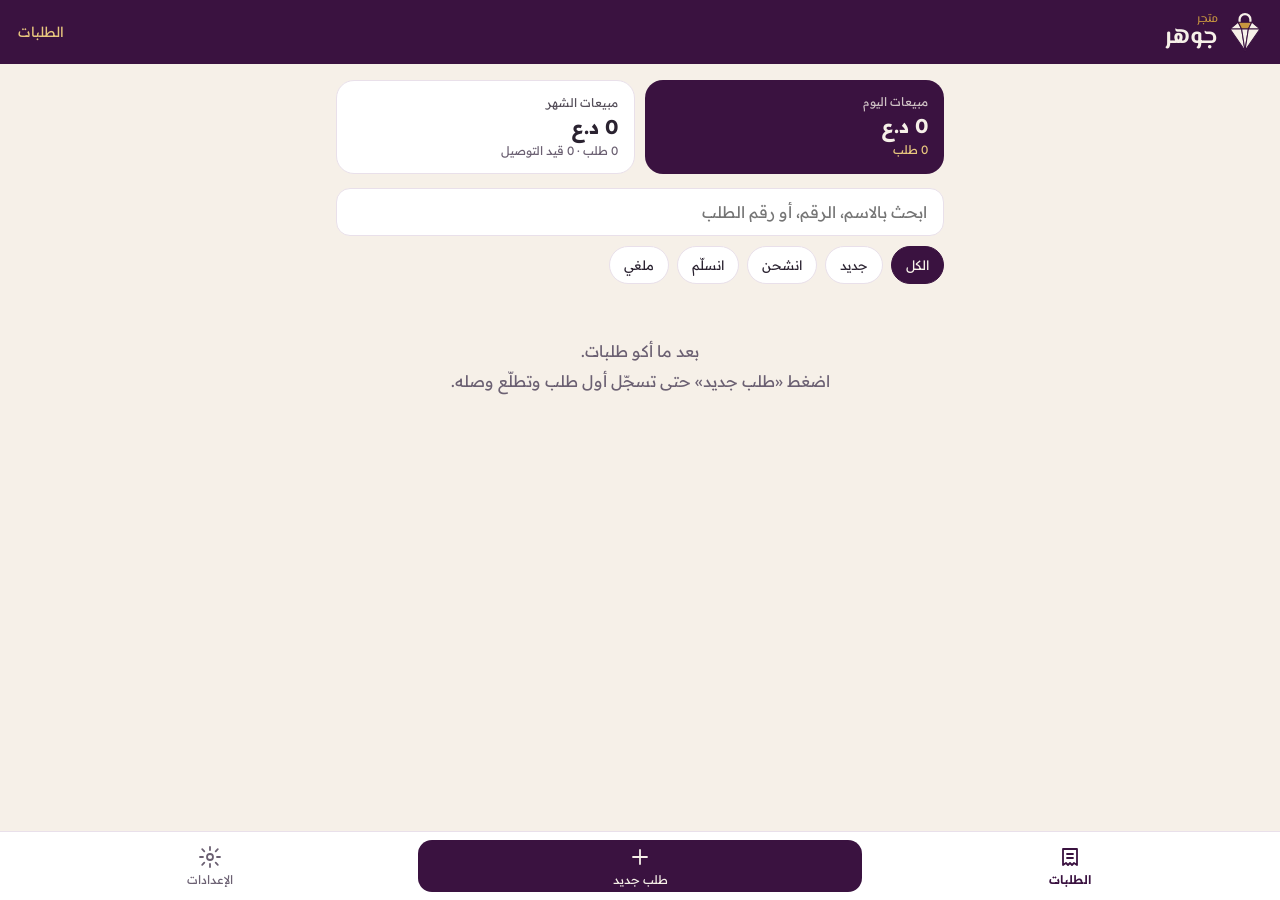
==== .inbox/jw/index.html @ b7cbf236 "temp transfer Co-Authored-By: Claude Opus 5.5 <noreply@anthropic.com> Claude-Session: https://claude" ====
<!doctype html>
<html lang="ar" dir="rtl">
<head>
<meta charset="utf-8">
<meta name="viewport" content="width=device-width, initial-scale=1, viewport-fit=cover">
<meta name="theme-color" content="#3A1240">
<meta name="apple-mobile-web-app-capable" content="yes">
<meta name="mobile-web-app-capable" content="yes">
<meta name="apple-mobile-web-app-status-bar-style" content="black-translucent">
<meta name="apple-mobile-web-app-title" content="وصولات جوهر">
<title>وصولات جوهر</title>
<link rel="manifest" href="manifest.webmanifest">
<link rel="icon" href="icon.svg" type="image/svg+xml">
<link rel="apple-touch-icon" id="appleIcon" href="icon.svg">
<link rel="preconnect" href="https://fonts.googleapis.com">
<link rel="preconnect" href="https://fonts.gstatic.com" crossorigin>
<link rel="stylesheet" href="https://fonts.googleapis.com/css2?family=El+Messiri:wght@500;700&family=Readex+Pro:wght@300;400;600&display=swap">
<link rel="stylesheet" href="style.css">
</head>
<body>
<header class="top">
  <a class="brand" href="#orders" aria-label="الطلبات">
    <svg class="mk" viewBox="10 16 100 118" aria-hidden="true"><path d="M44 47 V38 a16 16 0 0 1 32 0 V47" fill="none" stroke="currentColor" stroke-width="6.5"/><g stroke="var(--plum)" stroke-width="3" stroke-linejoin="round"><polygon points="16,66 40,46 50,66" fill="currentColor"/><polygon points="40,46 80,46 70,66 50,66" fill="var(--gold)"/><polygon points="80,46 104,66 70,66" fill="currentColor"/><polygon points="16,66 50,66 60,130" fill="currentColor"/><polygon points="50,66 70,66 60,130" fill="currentColor"/><polygon points="70,66 104,66 60,130" fill="currentColor"/></g></svg>
    <span><small id="storeLabel">متجر</small><b>جوهر</b></span>
  </a>
  <span class="ttl" id="viewTitle">الطلبات</span>
</header>

<main id="app"></main>

<nav class="tabs" aria-label="التنقل">
  <a href="#orders" data-tab="orders"><svg viewBox="0 0 24 24"><path d="M5 4h14v16l-3-2-2 2-2-2-2 2-2-2-3 2z"/><path d="M9 9h6M9 13h6"/></svg>الطلبات</a>
  <a href="#new" data-tab="new" class="add"><svg viewBox="0 0 24 24"><path d="M12 5v14M5 12h14"/></svg>طلب جديد</a>
  <a href="#settings" data-tab="settings"><svg viewBox="0 0 24 24"><circle cx="12" cy="12" r="3"/><path d="M12 2v3M12 19v3M4.2 4.2l2.1 2.1M17.7 17.7l2.1 2.1M2 12h3M19 12h3M4.2 19.8l2.1-2.1M17.7 6.3l2.1-2.1"/></svg>الإعدادات</a>
</nav>

<div class="toast" id="toast" role="status" aria-live="polite"></div>
<script src="app.js"></script>
</body>
</html>
---- .inbox/jw/style.css ----
:root{--plum:#3A1240;--deep:#240A29;--gold:#C9973F;--lgold:#E8C77E;--pearl:#F6F0E8;--ruby:#B3264F;--ink:#2A2230;--gray:#6B6072;--mist:#E9E0EA;--ok:#1F7A55;--blue:#2F5E9E}
*{box-sizing:border-box;-webkit-tap-highlight-color:transparent}
html,body{margin:0;background:var(--pearl);color:var(--ink);font-family:'Readex Pro',system-ui,sans-serif;font-size:16px}
body{padding-bottom:calc(86px + env(safe-area-inset-bottom))}
button,input,select,textarea{font:inherit;color:inherit}
.top{position:sticky;top:0;z-index:5;background:var(--plum);color:var(--pearl);display:flex;align-items:center;justify-content:space-between;padding:calc(12px + env(safe-area-inset-top)) 18px 12px}
.brand{display:flex;align-items:center;gap:10px;color:var(--pearl);text-decoration:none}
.mk{width:34px;height:40px;color:var(--pearl)}
.brand span{display:flex;flex-direction:column;line-height:1}
.brand small{font-family:'El Messiri';color:var(--gold);font-size:12px}
.brand b{font-family:'El Messiri';font-size:24px}
.ttl{font-size:14px;color:var(--lgold)}
main{max-width:640px;margin:0 auto;padding:16px}
h2{font-family:'El Messiri';color:var(--plum);font-size:24px;margin:8px 0 12px}
.tabs{position:fixed;bottom:0;left:0;right:0;z-index:5;background:#fff;border-top:1px solid var(--mist);display:flex;justify-content:space-around;padding:8px 8px calc(8px + env(safe-area-inset-bottom))}
.tabs a{flex:1;display:flex;flex-direction:column;align-items:center;gap:3px;font-size:12px;color:var(--gray);text-decoration:none;min-height:52px;justify-content:center;border-radius:14px}
.tabs svg{width:24px;height:24px;fill:none;stroke:currentColor;stroke-width:1.8;stroke-linecap:round;stroke-linejoin:round}
.tabs a.on{color:var(--plum);font-weight:600}
.tabs a.add{color:var(--pearl);background:var(--plum);margin:0 6px;flex:1.1}
.tabs a.add.on{background:var(--deep);color:var(--pearl)}
.stats{display:grid;grid-template-columns:repeat(2,minmax(0,1fr));gap:10px;margin-bottom:14px}
.stat{background:var(--plum);color:var(--pearl);border-radius:18px;padding:14px 16px}
.stat.l{background:#fff;color:var(--ink);border:1px solid var(--mist)}
.stat small{display:block;font-size:12px;opacity:.8}
.stat b{font-size:20px;display:block;margin-top:4px}
.stat i{font-style:normal;font-size:12px;color:var(--lgold)}
.stat.l i{color:var(--gray)}
.search{width:100%;padding:13px 16px;border-radius:14px;border:1px solid var(--mist);background:#fff;margin-bottom:10px}
.chips{display:flex;gap:8px;overflow-x:auto;padding-bottom:6px;margin-bottom:6px}
.chip{border:1px solid var(--mist);background:#fff;border-radius:999px;padding:8px 14px;font-size:13px;white-space:nowrap;cursor:pointer;min-height:38px}
.chip.on{background:var(--plum);color:var(--pearl);border-color:var(--plum)}
.list{display:flex;flex-direction:column;gap:10px}
.card{background:#fff;border:1px solid var(--mist);border-radius:18px;padding:14px 16px;display:grid;grid-template-columns:1fr auto;gap:4px 10px;text-decoration:none;color:inherit}
.card .no{font-weight:600;color:var(--plum)}
.card .nm{font-size:15px}
.card .meta{font-size:12px;color:var(--gray)}
.card .amt{font-weight:600;text-align:left}
.badge{display:inline-block;font-size:12px;padding:4px 10px;border-radius:999px;justify-self:end}
.s-new{background:#F3E9D6;color:#6E4E12}.s-shipped{background:#E3ECF7;color:var(--blue)}.s-delivered{background:#E1F1E9;color:var(--ok)}.s-cancelled{background:#F7E3E9;color:var(--ruby)}
.empty{text-align:center;color:var(--gray);padding:40px 10px;line-height:1.9}
.box{background:#fff;border:1px solid var(--mist);border-radius:18px;padding:16px;margin-bottom:14px}
.box h3{margin:0 0 10px;font-size:15px;color:var(--plum)}
label{display:block;font-size:13px;color:var(--gray);margin:10px 0 5px}
input,select,textarea{width:100%;padding:12px 14px;border:1px solid var(--mist);border-radius:12px;background:var(--pearl);min-height:46px}
input:focus,select:focus,textarea:focus{outline:2px solid var(--gold);outline-offset:1px}
.row{display:grid;grid-template-columns:repeat(2,minmax(0,1fr));gap:10px}
.item{display:grid;grid-template-columns:76px 1fr 46px;gap:6px;align-items:end;margin-bottom:14px;padding-bottom:12px;border-bottom:1px dashed var(--mist)}
.item>div:first-child{grid-column:1/-1}
.item input{padding:10px}
.x{width:46px;height:46px;border:none;border-radius:12px;background:#F7E3E9;color:var(--ruby);font-size:20px;cursor:pointer}
.btn{display:flex;align-items:center;justify-content:center;gap:8px;width:100%;min-height:50px;border:none;border-radius:14px;background:var(--plum);color:var(--pearl);font-weight:600;cursor:pointer;text-decoration:none;font-size:15px}
.btn.gold{background:var(--gold);color:var(--deep)}
.btn.ghost{background:#fff;color:var(--plum);border:1.5px solid var(--plum)}
.btn.danger{background:#fff;color:var(--ruby);border:1.5px solid var(--ruby)}
.btn.sm{min-height:42px;font-size:14px}
.btns{display:grid;grid-template-columns:repeat(2,minmax(0,1fr));gap:10px;margin-top:12px}
.totals{display:flex;flex-direction:column;gap:6px;font-size:14px}
.totals div{display:flex;justify-content:space-between}
.totals .grand{font-size:18px;font-weight:600;color:var(--plum);border-top:1px solid var(--mist);padding-top:8px}
.quick{display:flex;gap:8px;flex-wrap:wrap;margin-top:10px}
.quick button{border:1px dashed var(--gold);background:#FBF5EA;border-radius:999px;padding:8px 12px;font-size:13px;cursor:pointer;min-height:38px}
.rc{width:100%;border-radius:18px;box-shadow:0 14px 40px rgba(36,10,41,.18);display:block;background:#fff}
.status{display:grid;grid-template-columns:repeat(4,minmax(0,1fr));gap:6px;margin:14px 0}
.status button{border:1px solid var(--mist);background:#fff;border-radius:12px;padding:10px 4px;font-size:13px;cursor:pointer;min-height:44px}
.status button.on{background:var(--plum);color:var(--pearl);border-color:var(--plum)}
.hint{font-size:13px;color:var(--gray);line-height:1.8}
.toast{position:fixed;left:50%;bottom:calc(100px + env(safe-area-inset-bottom));transform:translateX(-50%) translateY(20px);background:var(--ink);color:#fff;padding:10px 18px;border-radius:999px;font-size:14px;opacity:0;pointer-events:none;transition:.25s;z-index:9}
.toast.show{opacity:1;transform:translateX(-50%)}
.prod{display:grid;grid-template-columns:1fr 110px 40px;gap:6px;margin-bottom:8px}
.warn{background:#FBF5EA;border:1px solid var(--lgold);border-radius:14px;padding:12px 14px;font-size:13px;line-height:1.8;margin-bottom:14px}
#print{display:none}
@media print{
  body{padding:0;background:#fff}
  .top,.tabs,main,.toast{display:none!important}
  #print{display:block}
  #print img{width:100%}
}
.sr{position:absolute;width:1px;height:1px;overflow:hidden;clip:rect(0 0 0 0);white-space:nowrap}
html,body{overflow-x:hidden}
.warn a{color:var(--plum);font-weight:600}
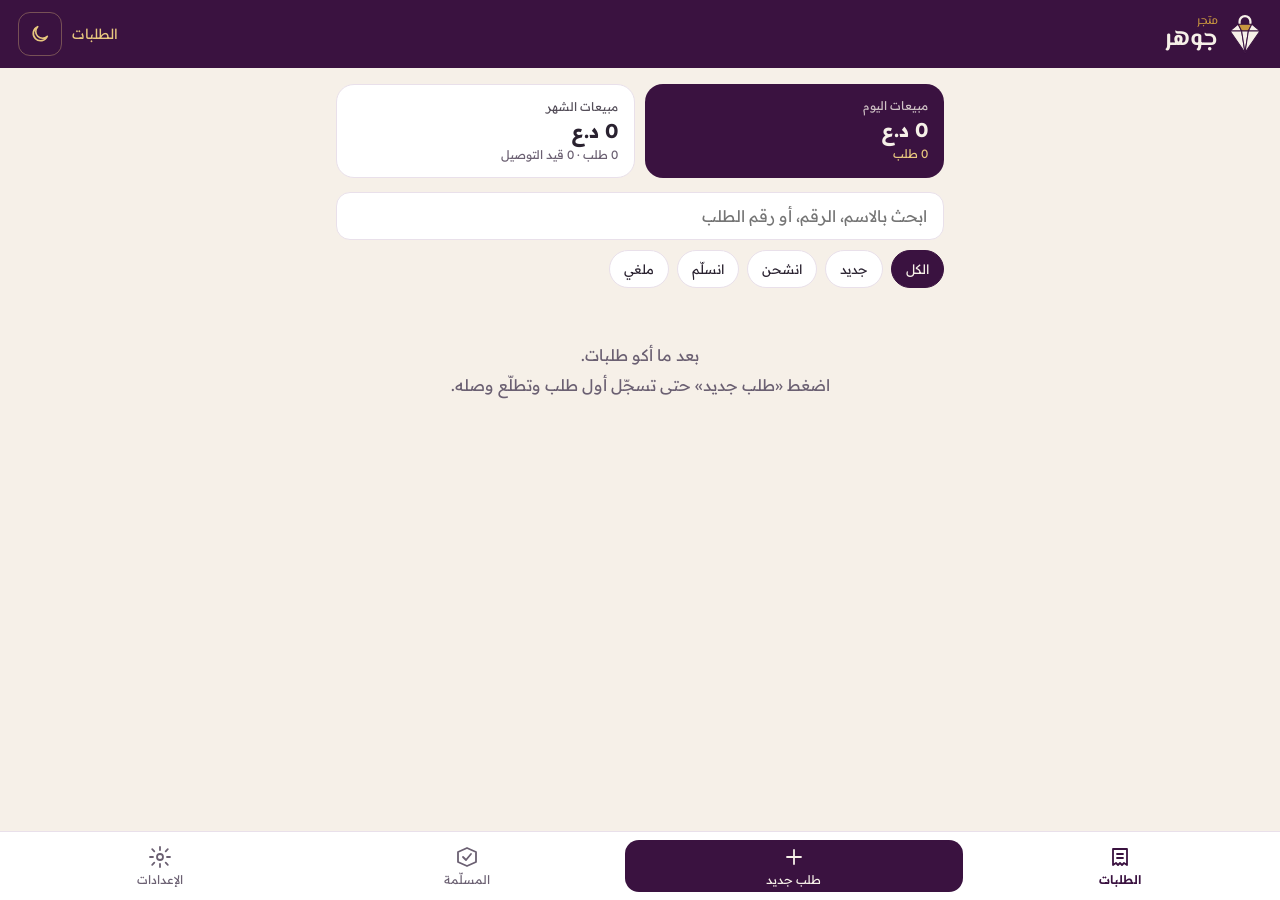
==== commit ce92cafb: "temp transfer Co-Authored-By: Claude Opus 5.5 <noreply@anthropic.com> Claude-Session: https://claude" ====
--- a/.inbox/jw/index.html
+++ b/.inbox/jw/index.html
@@ -16,6 +16,7 @@
 <link rel="preconnect" href="https://fonts.gstatic.com" crossorigin>
 <link rel="stylesheet" href="https://fonts.googleapis.com/css2?family=El+Messiri:wght@500;700&family=Readex+Pro:wght@300;400;600&display=swap">
 <link rel="stylesheet" href="style.css">
+<script>try{var t=localStorage.getItem('jw.theme')||(matchMedia('(prefers-color-scheme: dark)').matches?'dark':'light');document.documentElement.dataset.theme=t}catch(e){}</script>
 </head>
 <body>
 <header class="top">
@@ -23,7 +24,7 @@
     <svg class="mk" viewBox="10 16 100 118" aria-hidden="true"><path d="M44 47 V38 a16 16 0 0 1 32 0 V47" fill="none" stroke="currentColor" stroke-width="6.5"/><g stroke="var(--plum)" stroke-width="3" stroke-linejoin="round"><polygon points="16,66 40,46 50,66" fill="currentColor"/><polygon points="40,46 80,46 70,66 50,66" fill="var(--gold)"/><polygon points="80,46 104,66 70,66" fill="currentColor"/><polygon points="16,66 50,66 60,130" fill="currentColor"/><polygon points="50,66 70,66 60,130" fill="currentColor"/><polygon points="70,66 104,66 60,130" fill="currentColor"/></g></svg>
     <span><small id="storeLabel">متجر</small><b>جوهر</b></span>
   </a>
-  <span class="ttl" id="viewTitle">الطلبات</span>
+  <div class="tr"><span class="ttl" id="viewTitle">الطلبات</span><button class="theme" id="themeBtn" type="button" aria-label="تبديل الوضع الليلي والنهاري"></button></div>
 </header>
 
 <main id="app"></main>
@@ -31,6 +32,7 @@
 <nav class="tabs" aria-label="التنقل">
   <a href="#orders" data-tab="orders"><svg viewBox="0 0 24 24"><path d="M5 4h14v16l-3-2-2 2-2-2-2 2-2-2-3 2z"/><path d="M9 9h6M9 13h6"/></svg>الطلبات</a>
   <a href="#new" data-tab="new" class="add"><svg viewBox="0 0 24 24"><path d="M12 5v14M5 12h14"/></svg>طلب جديد</a>
+  <a href="#delivered" data-tab="delivered"><svg viewBox="0 0 24 24"><path d="M3 7l9-4 9 4v10l-9 4-9-4z"/><path d="M8 12l3 3 5-6"/></svg>المسلّمة</a>
   <a href="#settings" data-tab="settings"><svg viewBox="0 0 24 24"><circle cx="12" cy="12" r="3"/><path d="M12 2v3M12 19v3M4.2 4.2l2.1 2.1M17.7 17.7l2.1 2.1M2 12h3M19 12h3M4.2 19.8l2.1-2.1M17.7 6.3l2.1-2.1"/></svg>الإعدادات</a>
 </nav>
 
--- a/.inbox/jw/style.css
+++ b/.inbox/jw/style.css
@@ -1,80 +1,97 @@
-:root{--plum:#3A1240;--deep:#240A29;--gold:#C9973F;--lgold:#E8C77E;--pearl:#F6F0E8;--ruby:#B3264F;--ink:#2A2230;--gray:#6B6072;--mist:#E9E0EA;--ok:#1F7A55;--blue:#2F5E9E}
+:root{--plum:#3A1240;--deep:#240A29;--gold:#C9973F;--lgold:#E8C77E;--pearl:#F6F0E8;--ruby:#B3264F;--ok:#1F7A55;--blue:#2F5E9E;
+  --bg:#F6F0E8;--card:#fff;--field:#F6F0E8;--text:#2A2230;--muted:#6B6072;--line:#E9E0EA;--acc:#3A1240;--pri:#3A1240;--onpri:#F6F0E8;--soft:#FBF5EA;--bar:#3A1240;--bad-ruby:#F7E3E9;
+  --b-new:#F3E9D6;--t-new:#6E4E12;--b-shp:#E3ECF7;--t-shp:#2F5E9E;--b-dlv:#E1F1E9;--t-dlv:#1F7A55;--b-cnl:#F7E3E9;--t-cnl:#B3264F;color-scheme:light}
+:root[data-theme=dark]{--bg:#140A17;--card:#1F1223;--field:#2A1A2E;--text:#F1E9F2;--muted:#B3A5B6;--line:#3A2840;--acc:#E8C77E;--pri:#6E2F7A;--onpri:#fff;--soft:#2A2018;--bar:#1F0A24;--bad-ruby:#3A1622;
+  --b-new:#3A2E14;--t-new:#F0D08A;--b-shp:#16263C;--t-shp:#9CC1F0;--b-dlv:#123026;--t-dlv:#8FDDB8;--b-cnl:#3A1622;--t-cnl:#F09AB2;color-scheme:dark}
 *{box-sizing:border-box;-webkit-tap-highlight-color:transparent}
-html,body{margin:0;background:var(--pearl);color:var(--ink);font-family:'Readex Pro',system-ui,sans-serif;font-size:16px}
-body{padding-bottom:calc(86px + env(safe-area-inset-bottom))}
+html,body{margin:0;background:var(--bg);color:var(--text);font-family:'Readex Pro',system-ui,sans-serif;font-size:16px;overflow-x:hidden}
+body{padding-bottom:calc(86px + env(safe-area-inset-bottom));transition:background .2s,color .2s}
 button,input,select,textarea{font:inherit;color:inherit}
-.top{position:sticky;top:0;z-index:5;background:var(--plum);color:var(--pearl);display:flex;align-items:center;justify-content:space-between;padding:calc(12px + env(safe-area-inset-top)) 18px 12px}
+.top{position:sticky;top:0;z-index:5;background:var(--bar);color:var(--pearl);display:flex;align-items:center;justify-content:space-between;gap:10px;padding:calc(12px + env(safe-area-inset-top)) 18px 12px}
 .brand{display:flex;align-items:center;gap:10px;color:var(--pearl);text-decoration:none}
 .mk{width:34px;height:40px;color:var(--pearl)}
 .brand span{display:flex;flex-direction:column;line-height:1}
 .brand small{font-family:'El Messiri';color:var(--gold);font-size:12px}
 .brand b{font-family:'El Messiri';font-size:24px}
+.tr{display:flex;align-items:center;gap:10px}
 .ttl{font-size:14px;color:var(--lgold)}
+.theme{width:44px;height:44px;border-radius:12px;border:1px solid rgba(232,199,126,.35);background:transparent;color:var(--lgold);display:flex;align-items:center;justify-content:center;cursor:pointer}
+.theme svg{width:22px;height:22px;fill:none;stroke:currentColor;stroke-width:1.8;stroke-linecap:round;stroke-linejoin:round}
 main{max-width:640px;margin:0 auto;padding:16px}
-h2{font-family:'El Messiri';color:var(--plum);font-size:24px;margin:8px 0 12px}
-.tabs{position:fixed;bottom:0;left:0;right:0;z-index:5;background:#fff;border-top:1px solid var(--mist);display:flex;justify-content:space-around;padding:8px 8px calc(8px + env(safe-area-inset-bottom))}
-.tabs a{flex:1;display:flex;flex-direction:column;align-items:center;gap:3px;font-size:12px;color:var(--gray);text-decoration:none;min-height:52px;justify-content:center;border-radius:14px}
+h2{font-family:'El Messiri';color:var(--acc);font-size:24px;margin:8px 0 12px}
+.tabs{position:fixed;bottom:0;left:0;right:0;z-index:5;background:var(--card);border-top:1px solid var(--line);display:flex;justify-content:space-around;padding:8px 6px calc(8px + env(safe-area-inset-bottom))}
+.tabs a{flex:1;display:flex;flex-direction:column;align-items:center;gap:3px;font-size:12px;color:var(--muted);text-decoration:none;min-height:52px;justify-content:center;border-radius:14px}
 .tabs svg{width:24px;height:24px;fill:none;stroke:currentColor;stroke-width:1.8;stroke-linecap:round;stroke-linejoin:round}
-.tabs a.on{color:var(--plum);font-weight:600}
-.tabs a.add{color:var(--pearl);background:var(--plum);margin:0 6px;flex:1.1}
+.tabs a.on{color:var(--acc);font-weight:600}
+.tabs a.add{color:var(--onpri);background:var(--pri);margin:0 4px;flex:1.1}
 .tabs a.add.on{background:var(--deep);color:var(--pearl)}
 .stats{display:grid;grid-template-columns:repeat(2,minmax(0,1fr));gap:10px;margin-bottom:14px}
 .stat{background:var(--plum);color:var(--pearl);border-radius:18px;padding:14px 16px}
-.stat.l{background:#fff;color:var(--ink);border:1px solid var(--mist)}
+.stat.l{background:var(--card);color:var(--text);border:1px solid var(--line)}
 .stat small{display:block;font-size:12px;opacity:.8}
 .stat b{font-size:20px;display:block;margin-top:4px}
 .stat i{font-style:normal;font-size:12px;color:var(--lgold)}
-.stat.l i{color:var(--gray)}
-.search{width:100%;padding:13px 16px;border-radius:14px;border:1px solid var(--mist);background:#fff;margin-bottom:10px}
+.stat.l i{color:var(--muted)}
+.search{width:100%;padding:13px 16px;border-radius:14px;border:1px solid var(--line);background:var(--card);margin-bottom:10px}
 .chips{display:flex;gap:8px;overflow-x:auto;padding-bottom:6px;margin-bottom:6px}
-.chip{border:1px solid var(--mist);background:#fff;border-radius:999px;padding:8px 14px;font-size:13px;white-space:nowrap;cursor:pointer;min-height:38px}
-.chip.on{background:var(--plum);color:var(--pearl);border-color:var(--plum)}
+.chip{border:1px solid var(--line);background:var(--card);border-radius:999px;padding:8px 14px;font-size:13px;white-space:nowrap;cursor:pointer;min-height:38px}
+.chip.on{background:var(--pri);color:var(--onpri);border-color:var(--pri)}
 .list{display:flex;flex-direction:column;gap:10px}
-.card{background:#fff;border:1px solid var(--mist);border-radius:18px;padding:14px 16px;display:grid;grid-template-columns:1fr auto;gap:4px 10px;text-decoration:none;color:inherit}
-.card .no{font-weight:600;color:var(--plum)}
+.card{background:var(--card);border:1px solid var(--line);border-radius:18px;padding:14px 16px;display:grid;grid-template-columns:1fr auto;gap:4px 10px;text-decoration:none;color:inherit}
+.card .no{font-weight:600;color:var(--acc)}
 .card .nm{font-size:15px}
-.card .meta{font-size:12px;color:var(--gray)}
+.card .meta{font-size:12px;color:var(--muted)}
 .card .amt{font-weight:600;text-align:left}
 .badge{display:inline-block;font-size:12px;padding:4px 10px;border-radius:999px;justify-self:end}
-.s-new{background:#F3E9D6;color:#6E4E12}.s-shipped{background:#E3ECF7;color:var(--blue)}.s-delivered{background:#E1F1E9;color:var(--ok)}.s-cancelled{background:#F7E3E9;color:var(--ruby)}
-.empty{text-align:center;color:var(--gray);padding:40px 10px;line-height:1.9}
-.box{background:#fff;border:1px solid var(--mist);border-radius:18px;padding:16px;margin-bottom:14px}
-.box h3{margin:0 0 10px;font-size:15px;color:var(--plum)}
-label{display:block;font-size:13px;color:var(--gray);margin:10px 0 5px}
-input,select,textarea{width:100%;padding:12px 14px;border:1px solid var(--mist);border-radius:12px;background:var(--pearl);min-height:46px}
+.s-new{background:var(--b-new);color:var(--t-new)}.s-shipped{background:var(--b-shp);color:var(--t-shp)}.s-delivered{background:var(--b-dlv);color:var(--t-dlv)}.s-cancelled{background:var(--b-cnl);color:var(--t-cnl)}
+.empty{text-align:center;color:var(--muted);padding:40px 10px;line-height:1.9}
+.box{background:var(--card);border:1px solid var(--line);border-radius:18px;padding:16px;margin-bottom:14px}
+.box h3{margin:0 0 10px;font-size:15px;color:var(--acc)}
+label{display:block;font-size:13px;color:var(--muted);margin:10px 0 5px}
+input,select,textarea{width:100%;padding:12px 14px;border:1px solid var(--line);border-radius:12px;background:var(--field);min-height:46px}
 input:focus,select:focus,textarea:focus{outline:2px solid var(--gold);outline-offset:1px}
 .row{display:grid;grid-template-columns:repeat(2,minmax(0,1fr));gap:10px}
-.item{display:grid;grid-template-columns:76px 1fr 46px;gap:6px;align-items:end;margin-bottom:14px;padding-bottom:12px;border-bottom:1px dashed var(--mist)}
+.item{display:grid;grid-template-columns:76px 1fr 46px;gap:6px;align-items:end;margin-bottom:14px;padding-bottom:12px;border-bottom:1px dashed var(--line)}
 .item>div:first-child{grid-column:1/-1}
 .item input{padding:10px}
-.x{width:46px;height:46px;border:none;border-radius:12px;background:#F7E3E9;color:var(--ruby);font-size:20px;cursor:pointer}
-.btn{display:flex;align-items:center;justify-content:center;gap:8px;width:100%;min-height:50px;border:none;border-radius:14px;background:var(--plum);color:var(--pearl);font-weight:600;cursor:pointer;text-decoration:none;font-size:15px}
+.x{width:46px;height:46px;border:none;border-radius:12px;background:var(--bad-ruby);color:var(--t-cnl);font-size:20px;cursor:pointer}
+.btn{display:flex;align-items:center;justify-content:center;gap:8px;width:100%;min-height:50px;border:none;border-radius:14px;background:var(--pri);color:var(--onpri);font-weight:600;cursor:pointer;text-decoration:none;font-size:15px}
+.btn svg{width:20px;height:20px;fill:none;stroke:currentColor;stroke-width:2;stroke-linecap:round;stroke-linejoin:round}
 .btn.gold{background:var(--gold);color:var(--deep)}
-.btn.ghost{background:#fff;color:var(--plum);border:1.5px solid var(--plum)}
-.btn.danger{background:#fff;color:var(--ruby);border:1.5px solid var(--ruby)}
-.btn.sm{min-height:42px;font-size:14px}
-.btns{display:grid;grid-template-columns:repeat(2,minmax(0,1fr));gap:10px;margin-top:12px}
+.btn.ghost{background:var(--card);color:var(--acc);border:1.5px solid var(--acc)}
+.btn.danger{background:var(--card);color:var(--t-cnl);border:1.5px solid var(--t-cnl)}
+.btn.sm{min-height:44px;font-size:14px}
+.btn:disabled{opacity:.45}
+.btns{display:grid;grid-template-columns:repeat(2,minmax(0,1fr));gap:10px;margin-top:10px}
 .totals{display:flex;flex-direction:column;gap:6px;font-size:14px}
 .totals div{display:flex;justify-content:space-between}
-.totals .grand{font-size:18px;font-weight:600;color:var(--plum);border-top:1px solid var(--mist);padding-top:8px}
+.totals .grand{font-size:18px;font-weight:600;color:var(--acc);border-top:1px solid var(--line);padding-top:8px}
 .quick{display:flex;gap:8px;flex-wrap:wrap;margin-top:10px}
-.quick button{border:1px dashed var(--gold);background:#FBF5EA;border-radius:999px;padding:8px 12px;font-size:13px;cursor:pointer;min-height:38px}
-.rc{width:100%;border-radius:18px;box-shadow:0 14px 40px rgba(36,10,41,.18);display:block;background:#fff}
+.quick button{border:1px dashed var(--gold);background:var(--soft);border-radius:999px;padding:8px 12px;font-size:13px;cursor:pointer;min-height:38px}
+.rc{width:100%;border-radius:18px;box-shadow:0 14px 40px rgba(36,10,41,.18);display:block;background:#fff;-webkit-touch-callout:default}
+.rc-hint{text-align:center;font-size:12px;color:var(--muted);margin:8px 0 0}
 .status{display:grid;grid-template-columns:repeat(4,minmax(0,1fr));gap:6px;margin:14px 0}
-.status button{border:1px solid var(--mist);background:#fff;border-radius:12px;padding:10px 4px;font-size:13px;cursor:pointer;min-height:44px}
-.status button.on{background:var(--plum);color:var(--pearl);border-color:var(--plum)}
-.hint{font-size:13px;color:var(--gray);line-height:1.8}
-.toast{position:fixed;left:50%;bottom:calc(100px + env(safe-area-inset-bottom));transform:translateX(-50%) translateY(20px);background:var(--ink);color:#fff;padding:10px 18px;border-radius:999px;font-size:14px;opacity:0;pointer-events:none;transition:.25s;z-index:9}
+.status button{border:1px solid var(--line);background:var(--card);border-radius:12px;padding:10px 4px;font-size:13px;cursor:pointer;min-height:44px}
+.status button.on{background:var(--pri);color:var(--onpri);border-color:var(--pri)}
+.hint{font-size:13px;color:var(--muted);line-height:1.8}
+.toast{position:fixed;left:50%;bottom:calc(100px + env(safe-area-inset-bottom));transform:translateX(-50%) translateY(20px);background:#2A2230;color:#fff;padding:10px 18px;border-radius:999px;font-size:14px;opacity:0;pointer-events:none;transition:.25s;z-index:9}
 .toast.show{opacity:1;transform:translateX(-50%)}
-.prod{display:grid;grid-template-columns:1fr 110px 40px;gap:6px;margin-bottom:8px}
-.warn{background:#FBF5EA;border:1px solid var(--lgold);border-radius:14px;padding:12px 14px;font-size:13px;line-height:1.8;margin-bottom:14px}
+.prod{display:grid;grid-template-columns:1fr 110px 46px;gap:6px;margin-bottom:8px}
+.warn{background:var(--soft);border:1px solid var(--lgold);border-radius:14px;padding:12px 14px;font-size:13px;line-height:1.8;margin-bottom:14px}
+.warn a{color:var(--acc);font-weight:600}
+.month{display:flex;align-items:center;justify-content:space-between;gap:10px;margin-bottom:12px}
+.month button{width:44px;height:44px;border-radius:12px;border:1px solid var(--line);background:var(--card);font-size:20px;cursor:pointer}
+.month b{font-family:'El Messiri';font-size:22px;color:var(--acc)}
+.day{font-size:13px;color:var(--muted);margin:14px 4px 6px;display:flex;justify-content:space-between}
+.sr{position:absolute;width:1px;height:1px;overflow:hidden;clip:rect(0 0 0 0);white-space:nowrap}
+.modal{position:fixed;inset:0;z-index:20;background:rgba(20,10,23,.92);display:flex;flex-direction:column;align-items:center;justify-content:center;gap:14px;padding:20px}
+.modal img{max-width:100%;max-height:72vh;border-radius:14px;-webkit-touch-callout:default}
+.modal p{color:#fff;margin:0;text-align:center;line-height:1.8}
+.modal .btn{max-width:320px}
 #print{display:none}
 @media print{
   body{padding:0;background:#fff}
-  .top,.tabs,main,.toast{display:none!important}
+  .top,.tabs,main,.toast,.modal{display:none!important}
   #print{display:block}
   #print img{width:100%}
 }
-.sr{position:absolute;width:1px;height:1px;overflow:hidden;clip:rect(0 0 0 0);white-space:nowrap}
-html,body{overflow-x:hidden}
-.warn a{color:var(--plum);font-weight:600}
